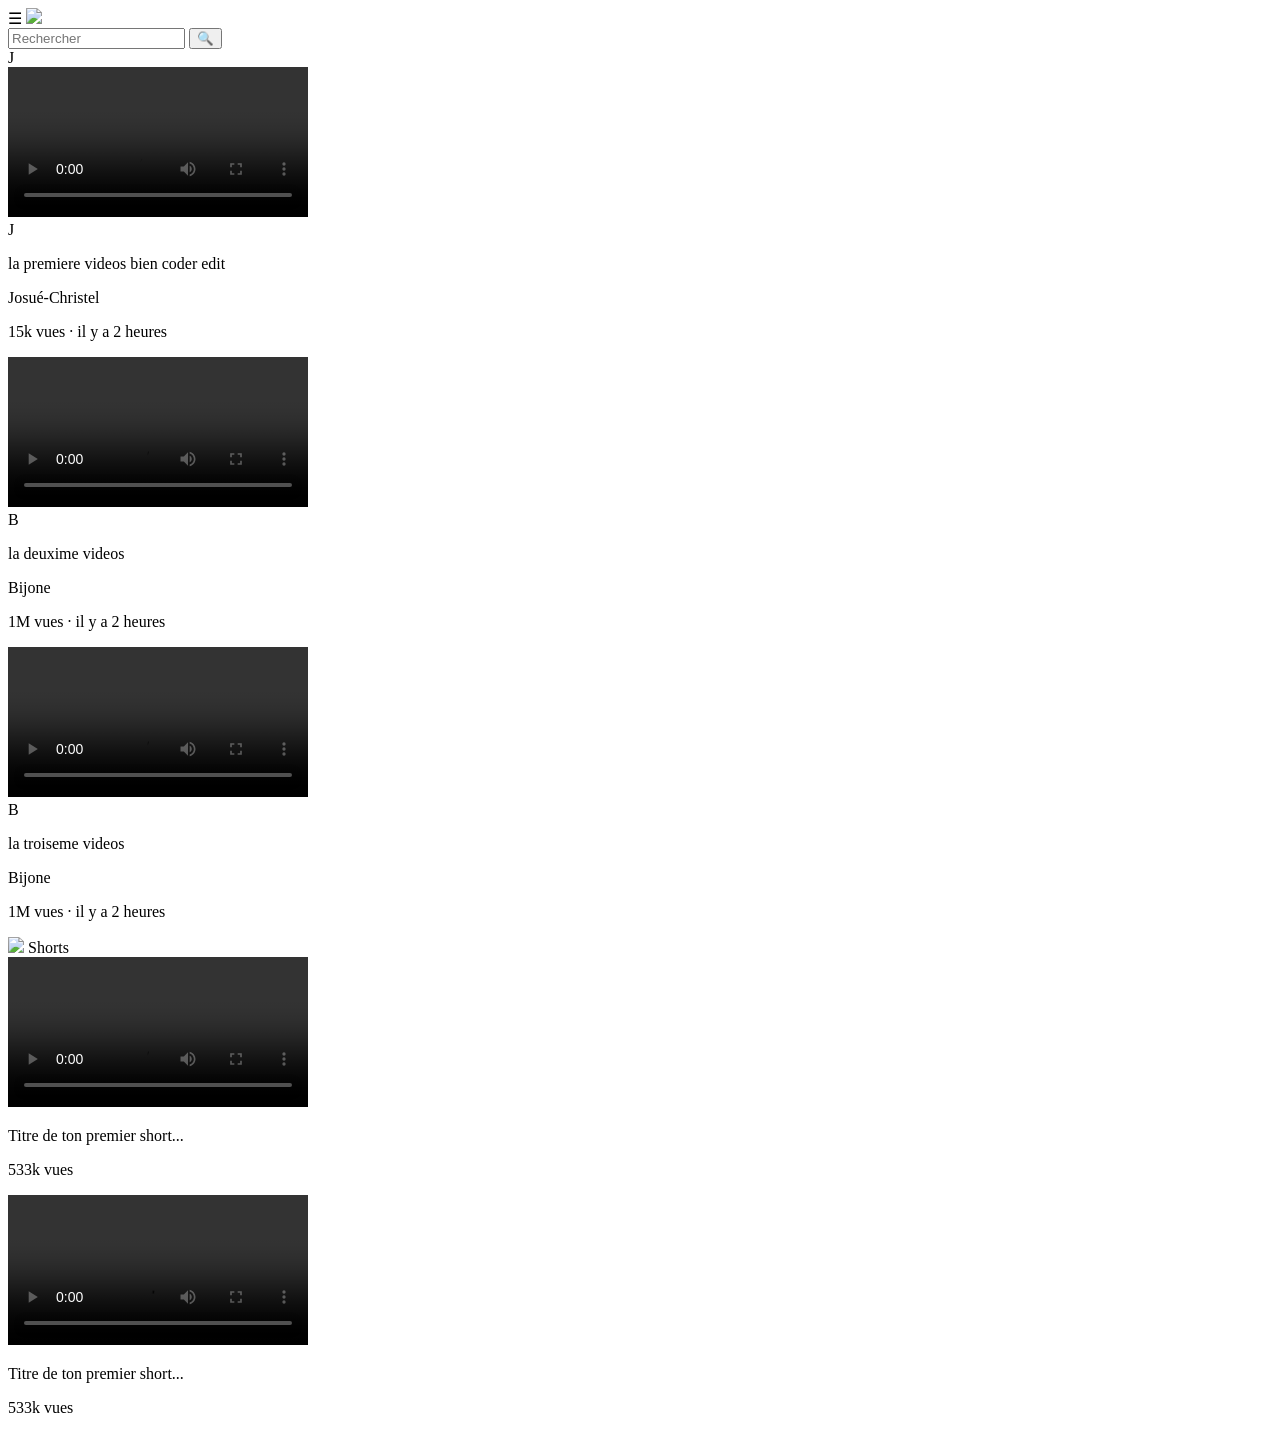
==== index.html @ a2f7921c "Add files via upload" ====
<!DOCTYPE html>
<html lang="fr">
<head>
    <meta charset="UTF-8">
    <meta name="viewport" content="width=device-width, initial-scale=1.0">
    <title>Reproduction YouTube - Projet L1</title>
    <link rel="stylesheet" href="css/youtube.css">
</head>
<body>

<header class="header">
    <div class="left-section">
        <span class="menu-icon">☰</span>
        <img class="youtube-logo" src="https://upload.wikimedia.org/wikipedia/commons/b/b8/YouTube_Logo_2017.svg">
    </div>

    <div class="middle-section">
        <input class="search-bar" type="text" placeholder="Rechercher">
        <button class="search-button">🔍</button>
    </div> <div class="right-section">
        <div class="user-profile">J</div>
    </div>
</header>
<main class="video-grid">
    <!-- Première Vidéo -->
    <div class="video-card">
        <div class="thumbnail-row">
            <video class="thumbnail" controls>
                <source src="Download.mp4" type="video/mp4">
                Votre navigateur ne supporte pas la lecture de vidéos.
            </video>
        </div>
        <div class="video-info-grid">
            <div class="channel-picture">
                <div class="user-profile">J</div>
            </div>
            <div class="video-info">
                <p class="video-title">la premiere videos bien coder edit</p>
                <p class="video-author">Josué-Christel</p>
                <p class="video-stats">15k vues · il y a 2 heures</p>
            </div>
        </div>
    </div> 

    
    <div class="video-card">
        <div class="thumbnail-row">
            <video class="thumbnail" controls>
                <source src="Download2.mp4" type="video/mp4">
                Votre navigateur ne supporte pas la lecture de vidéos.
            </video>
        </div>
        <div class="video-info-grid">
            <div class="channel-picture">
                <div class="user-profile">B</div>
            </div>
            <div class="video-info">
                <p class="video-title">la deuxime videos</p>
                <p class="video-author">Bijone</p>
                <p class="video-stats">1M vues · il y a 2 heures</p>
            </div>
        </div>
    </div> 

    <div class="video-card">
        <div class="thumbnail-row">
            <video class="thumbnail" controls>
                <source src="Download3.mp4" type="video/mp4">
                Votre navigateur ne supporte pas la lecture de vidéos.
            </video>
        </div>
        <div class="video-info-grid">
            <div class="channel-picture">
                <div class="user-profile">B</div>
            </div>
            <div class="video-info">
                <p class="video-title">la troiseme videos</p>
                <p class="video-author">Bijone</p>
                <p class="video-stats">1M vues · il y a 2 heures</p>
            </div>
        </div>
    </div> 
</main>
<section class="shorts-container">
    <div class="shorts-header">
        <img src="C:\Users\HP\OneDrive\Desktop\Youtube.Project\Youtube_shorts_icon.svg.png" class="shorts-icon"> <span class="shorts-title">Shorts</span>
    </div>

    <div class="shorts-grid">
        <div class="short-card">
            <video class="short-thumbnail" controls>
                <source src="Download6.mp4" type="video/mp4">
            </video>
            <div class="short-info">
                <p class="short-video-title">Titre de ton premier short...</p>
                <p class="short-stats">533k vues</p>
            </div>
        </div>
<div class="short-card">
            <video class="short-thumbnail" controls>
                <source src="Download7.mp4" type="video/mp4">
            </video>
            <div class="short-info">
                <p class="short-video-title">Titre de ton premier short...</p>
                <p class="short-stats">533k vues</p>
            </div>
        </div>
</section>
    
    

</body>
</html>
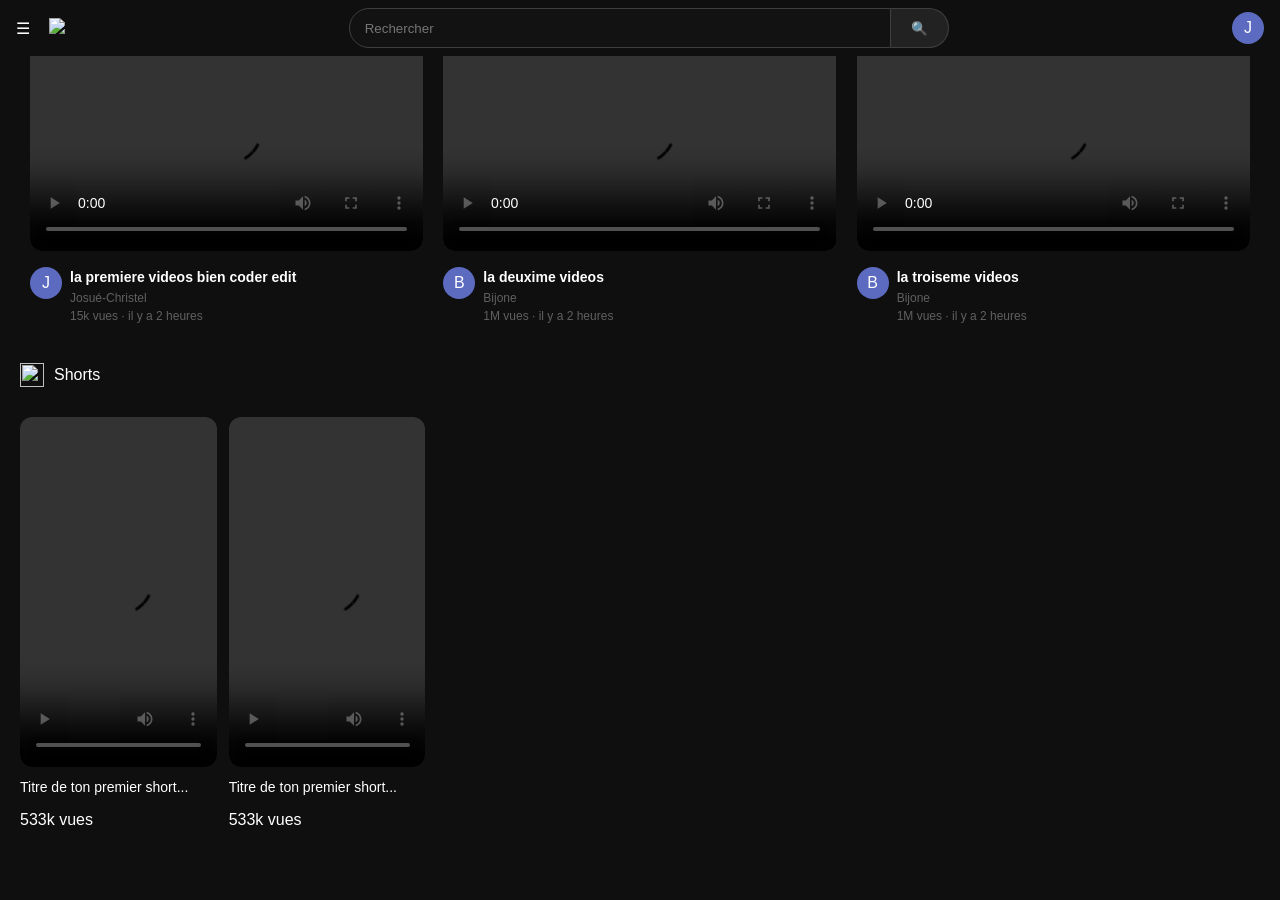
==== commit 09cccbd1: "Add files via upload" ====
--- a/index.html
+++ b/index.html
@@ -4,7 +4,7 @@
     <meta charset="UTF-8">
     <meta name="viewport" content="width=device-width, initial-scale=1.0">
     <title>Reproduction YouTube - Projet L1</title>
-    <link rel="stylesheet" href="css/youtube.css">
+    <link rel="stylesheet" href="youtube.css">
 </head>
 <body>
 
--- a/youtube.css
+++ b/youtube.css
@@ -0,0 +1,157 @@
+body {
+    background-color: #0f0f0f; 
+    color: white;
+    margin: 0;
+    font-family: Roboto, Arial, sans-serif;
+}
+header {
+    display: flex;
+    flex-direction: row;
+    align-items: center;
+    
+    justify-content: space-between; 
+    
+    height: 56px;
+    padding: 0 16px;
+    background-color: #0f0f0f;
+    position: fixed;
+    top: 0;
+    left: 0;
+    right: 0;
+    z-index: 1000; 
+}
+
+
+.middle-section {
+    display: flex;
+    align-items: center;
+    flex: 1; 
+    max-width: 600px; 
+    margin-left: 40px;
+    margin-right: 40px;
+}
+.youtube-logo {
+    height: 20px;
+    margin-left: 15px;
+}
+
+.search-bar {
+    width: 100%; 
+    height: 36px;
+    background-color: #121212;
+    color: white;
+    border: 1px solid #3f3f3f;
+    border-radius: 40px 0 0 40px;
+    padding-left: 15px;
+}
+
+.search-button {
+    height: 40px;
+    width: 64px;
+    background-color: #222222;
+    border: 1px solid #3f3f3f;
+    border-left: none;
+    border-radius: 0 40px 40px 0;
+}
+
+
+
+.video-grid {
+    display: grid;
+    grid-template-columns: repeat(auto-fill, minmax(360px, 1fr));
+    column-gap: 20px;
+    row-gap: 50px;
+    padding: 30px;
+    justify-content: center;
+    max-width: 1300px;
+    margin: 0 auto; 
+}
+
+
+.thumbnail {
+    width: 100%;
+    aspect-ratio: 16 / 9; 
+    object-fit: cover; 
+    border-radius: 12px;
+    cursor: pointer;
+}
+.video-info-grid {
+    display: grid;
+    grid-template-columns: 40px 1fr;
+    margin-top: 12px;
+}
+
+.video-title {
+    margin: 0;
+    font-weight: bold;
+    font-size: 14px;
+    line-height: 20px;
+}
+
+.video-author, .video-stats {
+    font-size: 12px;
+    color: #606060;
+    margin: 4px 0 0 0;
+}
+
+.user-profile {
+    width: 32px;
+    height: 32px;
+    background-color: #5c6bc0;
+    color: white;
+    border-radius: 50%;
+    display: flex;
+    justify-content: center;
+    align-items: center;
+}
+.shorts-grid {
+    display: grid;
+    grid-template-columns: repeat(auto-fill, minmax(180px, 1fr));
+    column-gap: 12px;
+    padding: 20px;
+}
+
+.short-thumbnail {
+    width: 100%;
+    aspect-ratio: 9 / 16; 
+    object-fit: cover;
+    border-radius: 12px;
+    background-color: black;
+}
+
+.short-video-title {
+    font-size: 14px;
+    font-weight: 500;
+    margin-top: 8px;
+    margin-bottom: 4px;
+
+    display: -webkit-box;
+    -webkit-line-clamp: 2;
+    -webkit-box-orient: vertical;
+    overflow: hidden;
+}
+
+.shorts-icon {
+    width: 24px;  
+    height: 24px;
+    margin-right: 10px; 
+    object-fit: contain; 
+}
+
+.shorts-header {
+    display: flex;
+    align-items: center; 
+    padding: 10px 20px;
+}
+.shorts-icon {
+    width: 24px;  
+    height: 24px;
+    margin-right: 10px; 
+    object-fit: contain; 
+}
+
+.shorts-header {
+    display: flex;
+    align-items: center; 
+    padding: 10px 20px;
+}
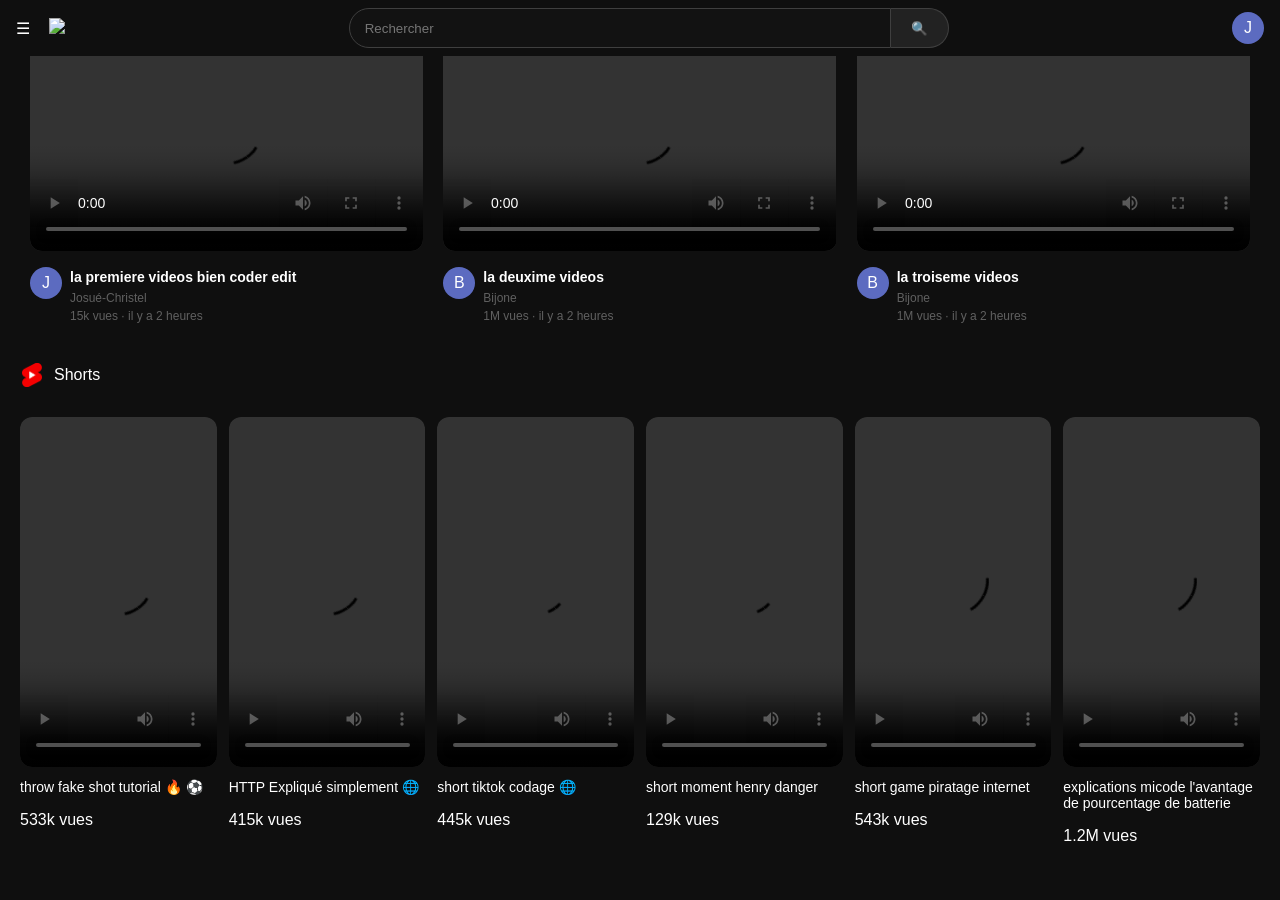
==== commit 57779421: "Add files via upload" ====
--- a/index.html
+++ b/index.html
@@ -22,7 +22,6 @@
     </div>
 </header>
 <main class="video-grid">
-    <!-- Première Vidéo -->
     <div class="video-card">
         <div class="thumbnail-row">
             <video class="thumbnail" controls>
@@ -83,7 +82,8 @@
 </main>
 <section class="shorts-container">
     <div class="shorts-header">
-        <img src="C:\Users\HP\OneDrive\Desktop\Youtube.Project\Youtube_shorts_icon.svg.png" class="shorts-icon"> <span class="shorts-title">Shorts</span>
+        <img src="Youtube_shorts_icon.svg.png" class="shorts-icon"> 
+        <span class="shorts-title">Shorts</span>
     </div>
 
     <div class="shorts-grid">
@@ -92,20 +92,65 @@
                 <source src="Download6.mp4" type="video/mp4">
             </video>
             <div class="short-info">
-                <p class="short-video-title">Titre de ton premier short...</p>
+                <p class="short-video-title">throw fake shot tutorial 🔥 ⚽</p>
                 <p class="short-stats">533k vues</p>
             </div>
         </div>
-<div class="short-card">
+
+        <div class="short-card">
             <video class="short-thumbnail" controls>
                 <source src="Download7.mp4" type="video/mp4">
             </video>
             <div class="short-info">
-                <p class="short-video-title">Titre de ton premier short...</p>
-                <p class="short-stats">533k vues</p>
+                <p class="short-video-title">HTTP Expliqué simplement 🌐</p>
+                <p class="short-stats">415k vues</p>
             </div>
         </div>
-</section>
+
+        <div class="short-card">
+            <video class="short-thumbnail" controls>
+                <source src="Download8.mp4" type="video/mp4">
+            </video>
+            <div class="short-info">
+                <p class="short-video-title">short tiktok codage 🌐</p>
+                <p class="short-stats">445k vues</p>
+            </div>
+        </div>
+
+        <div class="short-card">
+            <video class="short-thumbnail" controls>
+                <source src="Download5.mp4" type="video/mp4">
+            </video>
+            <div class="short-info">
+                <p class="short-video-title">short moment henry danger</p>
+                <p class="short-stats">129k vues</p>
+            </div>
+        </div>
+
+        <div class="short-card">
+            <video class="short-thumbnail" controls>
+                <source src="Download4.mp4" type="video/mp4">
+            </video>
+            <div class="short-info">
+                <p class="short-video-title">short game piratage internet</p>
+                <p class="short-stats">543k vues</p>
+            </div>
+        </div>
+
+        <div class="short-card">
+            <video class="short-thumbnail" controls>
+                <source src="Download10.mp4" type="video/mp4">
+            </video>
+            <div class="short-info">
+                <p class="short-video-title">explications micode l'avantage de pourcentage de batterie</p>
+                <p class="short-stats">1.2M vues</p>
+            </div>
+        </div>
+
+
+        
+
+    </div> </section>
     
     
 
